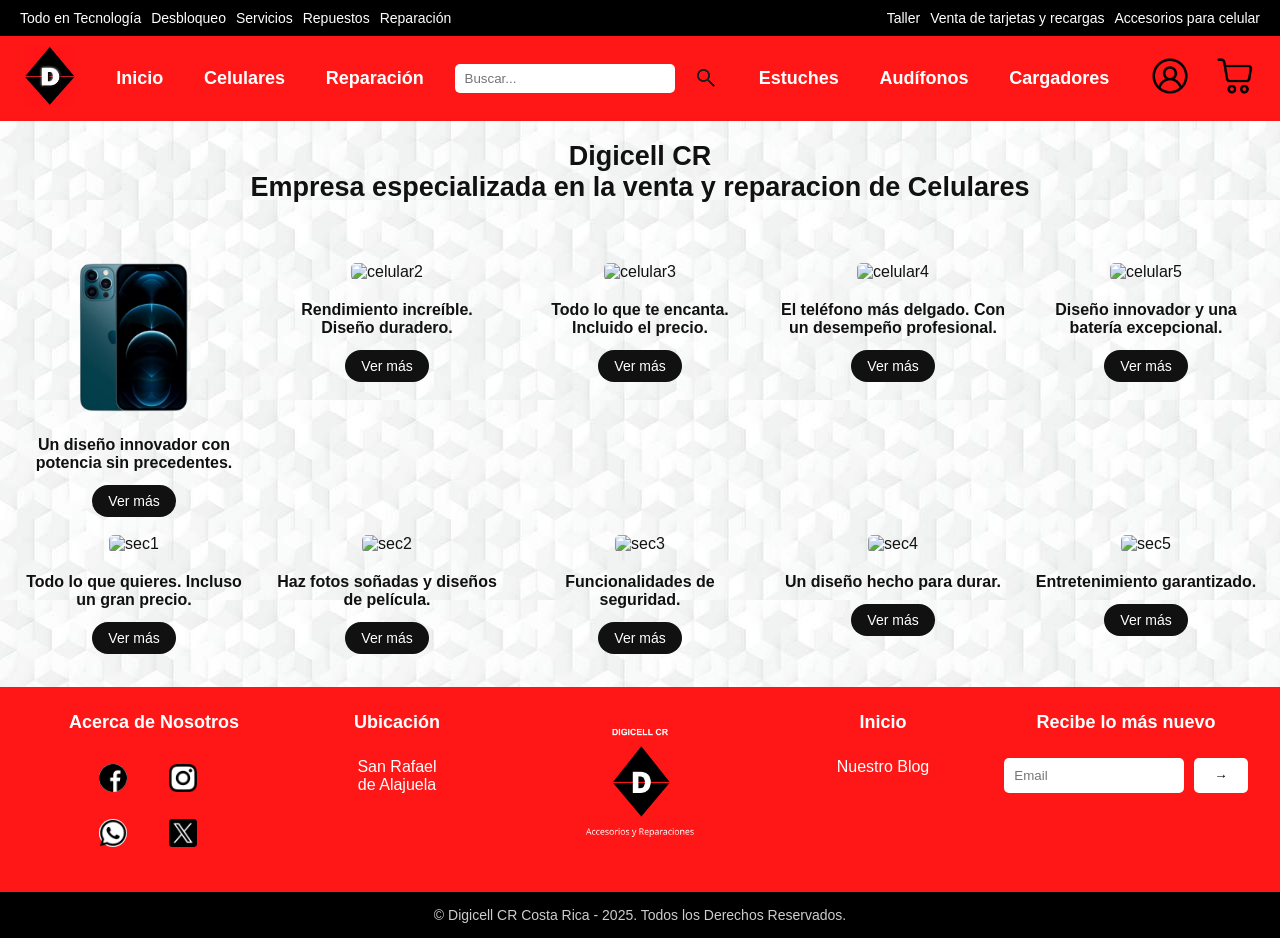
==== index.html @ 86ec99e8 "2" ====
<!doctype html>
<html lang="es">
<head>
  <meta charset="utf-8" />
  <meta name="viewport" content="width=device-width, initial-scale=1" />
  <title>Digicell CR</title>
  <link rel="stylesheet" href="/css/estilos.css">
</head>
<body>

  <div class="topbar">
    <div class="izquierda">
      <span>Todo en Tecnología</span>
      <span>Desbloqueo</span>
      <span>Servicios</span>
      <span>Repuestos</span>
      <span>Reparación</span>
    </div>
    <div class="derecha">
      <span>Taller</span>
      <span>Venta de tarjetas y recargas</span>
      <span>Accesorios para celular</span>
    </div>
  </div>

  <!-- Menú de navegación -->
  <nav>
    <a href="index.html"><img width="50" height="60" src="/Images/logo.jpg" alt="Logo Digicell"></a>
    <a href="#">Inicio</a>
    <a href="#">Celulares</a>
    <a href="#">Reparación</a>
    <div class="search-bar">
      <input type="text" placeholder="Buscar...">
      <a href="#"><img src="/Images/search_24dp_1F1F1F_FILL0_wght400_GRAD0_opsz24.png" alt="Buscar"></a>
    </div>
    <a href="#">Estuches</a>
    <a href="#">Audífonos</a>
    <a href="#">Cargadores</a>
    <div class="usuario-carrito">
      <a href="#"><img width="40" height="40" src="/Images/avatar.png" alt="Usuario"></a>
      <a href="#"><img width="40" height="40" src="/Images/carro-de-la-compra.png" alt="Carrito"></a>
    </div>
  </nav>

  <section class="descripcion">
    <div><h1>Digicell CR</h1></div>
    <div><h2>Empresa especializada en la venta y reparacion de Celulares</h2></div>
  </section>

  <section class="productos">
    <div class="producto"><img src="/Images/celular1.png" alt="celular1" /><p>Un diseño innovador con potencia sin precedentes.</p><a href="#" class="btn-ver">Ver más</a></div>
    <div class="producto"><img src="/images/celular2.jpg" alt="celular2" /><p>Rendimiento increíble. Diseño duradero.</p><a href="#" class="btn-ver">Ver más</a></div>
    <div class="producto"><img src="/images/celular3.png" alt="celular3" /><p>Todo lo que te encanta. Incluido el precio.</p><a href="#" class="btn-ver">Ver más</a></div>
    <div class="producto"><img src="/images/celular4.png" alt="celular4" /><p>El teléfono más delgado. Con un desempeño profesional.</p><a href="#" class="btn-ver">Ver más</a></div>
    <div class="producto"><img src="/images/celular5.png" alt="celular5" /><p>Diseño innovador y una batería excepcional.</p><a href="#" class="btn-ver">Ver más</a></div>
    <div class="producto"><img src="/images/celular6.png" alt="sec1" /><p>Todo lo que quieres. Incluso un gran precio.</p><a href="#" class="btn-ver">Ver más</a></div>
    <div class="producto"><img src="/images/celular7.png" alt="sec2" /><p>Haz fotos soñadas y diseños de película.</p><a href="#" class="btn-ver">Ver más</a></div>
    <div class="producto"><img src="/images/celular8.png" alt="sec3" /><p>Funcionalidades de seguridad.</p><a href="#" class="btn-ver">Ver más</a></div>
    <div class="producto"><img src="/images/celular9.jpg" alt="sec4" /><p>Un diseño hecho para durar.</p><a href="#" class="btn-ver">Ver más</a></div>
    <div class="producto"><img src="/images/celular10.png" alt="sec5" /><p>Entretenimiento garantizado.</p><a href="#" class="btn-ver">Ver más</a></div>
  </section>

  <!-- Footer idéntico al original -->
  <footer>
    <div class="footer-top">
      <div>
        <h3>Acerca de Nosotros</h3>
        <div class="social-iconos">
          <a href="#"><img src="/Images/facebook.png" alt="Facebook"></a>
          <a href="#"><img src="/Images/instagram.png" alt="Instagram"></a>
          <a href="#"><img src="/Images/whatsapp.png" alt="WhatsApp"></a>
          <a href="#"><img src="/Images/twitter-x.png" alt="X"></a>
        </div>
      </div>
      <div>
        <h3>Ubicación</h3>
        <p>San Rafael<br>de Alajuela</p>
      </div>
      <div>
        <a id="logofooter" href="index.html"><img width="150" height="150" src="/Images/DI - 1.png" alt="Logo Digicell"></a>
      </div>
      <div>
        <h3>Inicio</h3>
        <a href="/html/nuestroBlog.html">Nuestro Blog</a>
    </div>
    <div>
        <h3>Recibe lo más nuevo</h3>
        <div class="lo-mas-nuevo">
        <input type="email" placeholder="Email">
        <button>→</button>
        </div>
    </div>
    </div>
    <div class="footer-bottom">
    © Digicell CR Costa Rica - 2025. Todos los Derechos Reservados.
    </div>
    </footer>

</body>
</html>
---- css/estilos.css ----
/* Reset y estilos base */
* { box-sizing: border-box; margin: 0; padding: 0; }
body { font-family: Arial, Helvetica, sans-serif; background: #f4f4f4; color: #111; background-image: url(/Images/abstract-seamless-white-and-grey-square-3d-pattern-background-modern-geometric-texture-design-illustration-vector.jpg);}

/* Barra superior */
.topbar {
  background: black;
  color: white;
  display: flex;
  justify-content: space-between;
  align-items: center;
  flex-wrap: wrap;
  padding: 10px 20px;
  font-size: 14px;
}

.topbar .izquierda, .topbar .derecha {
  display: flex;
  flex-wrap: wrap;
  gap: 10px;
  align-items: center;
}

/* Menú principal */
nav {
  background: #ff1616;
  display: flex;
  align-items: center;
  justify-content: space-around;
  flex-wrap: wrap;
  padding: 5px;
}

nav a {
  color: white;
  text-decoration: none;
  font-weight: bold;
  font-size: 18px;
  padding: 5px 10px;
}

nav a:hover {
  text-decoration: underline;
}

.search-bar img {
  vertical-align: middle;
  margin-left: 5px;
  height: 24px;
  width: 24px;
}
.search-bar input {
  padding: 7px 10px;
  border: none;
  border-radius: 5px;
  width: 220px;
}

.descripcion{
  font-size: 18px;
  margin: 20px 0;
  text-align: center;
}

/* Productos */
.productos {
  display: grid;
  grid-template-columns: repeat(auto-fit, minmax(180px, 1fr));
  max-width: 1400px;
  margin: 0 auto;
  text-align: center;
  gap: 25px;
  justify-items: center;
  padding: 40px 20px;
}

.producto img {
  width: 150px;
  height: 149px;
  object-fit: cover;
  border-radius: 5px;
  box-shadow: 0 0px 0px rgba(0,0,0,0.2);
}
.producto p { margin: 20px 0; font-weight: bold; }
.btn-ver {
  background: #111;
  color: white;
  padding: 8px 16px;
  border-radius: 20px;
  text-decoration: none;
  font-size: 14px;
}


.btn-ver:hover { background: #e60000; }

/* Limitar máximo 5 columnas en pantallas grandes */
@media (min-width: 1200px) {
  .productos {
    grid-template-columns: repeat(5, 1fr);
  }
}

/* Footer */
footer {
  margin-top: auto;
  background: #ff1616;
  color: white;
  text-align: center;
}

.footer-top {
  display: grid;
  grid-template-columns: repeat(auto-fit, minmax(150px, 1fr));
  gap: 35px;
  max-width: 1200px;
  
  margin: 0 auto;
  padding: 25px 10px;

}

.footer-top h3 {
  font-size: 18px;
  margin-bottom: 25px;
}

.footer-top a {
  color: white;
  text-decoration: none;
  display: block;
  margin-bottom: 1px;
}

.footer-top a:hover {
  text-decoration: underline;
}

/* Íconos sociales */
.social-iconos {
  display: grid;
  grid-template-columns: repeat(2, 40px);
  grid-template-rows: repeat(2, 40px);
  justify-content: center;
  align-items: center;
  gap: 15px 30px;
  margin: 0 auto;
}

.social-iconos a {
  display: flex;
  align-items: center;
  justify-content: center;
  width: 28px;
  height: 28px;
  background: white;
  border-radius: 51%;
  transition: transform 0.2s ease;
}

.social-iconos img {
  width: 28px;
  height: 28px;
}

/* Formulario newsletter */
.lo-mas-nuevo {
  display: flex;
  gap: 10px;
  margin-top: 10px;
  justify-content: center;
}

.lo-mas-nuevo input {
  padding: 10px;
  border-radius: 5px;
  border: none;
  width: 180px;
}

.lo-mas-nuevo button {
  background: white;
  border: none;
  padding: 10px 20px;
  border-radius: 5px;
  cursor: pointer;
  font-weight: bold;
}

/* Footer inferior */
.footer-bottom {
  background: black;
  color: #ccc;
  padding: 15px;
  font-size: 14px;
  text-align: center;
}
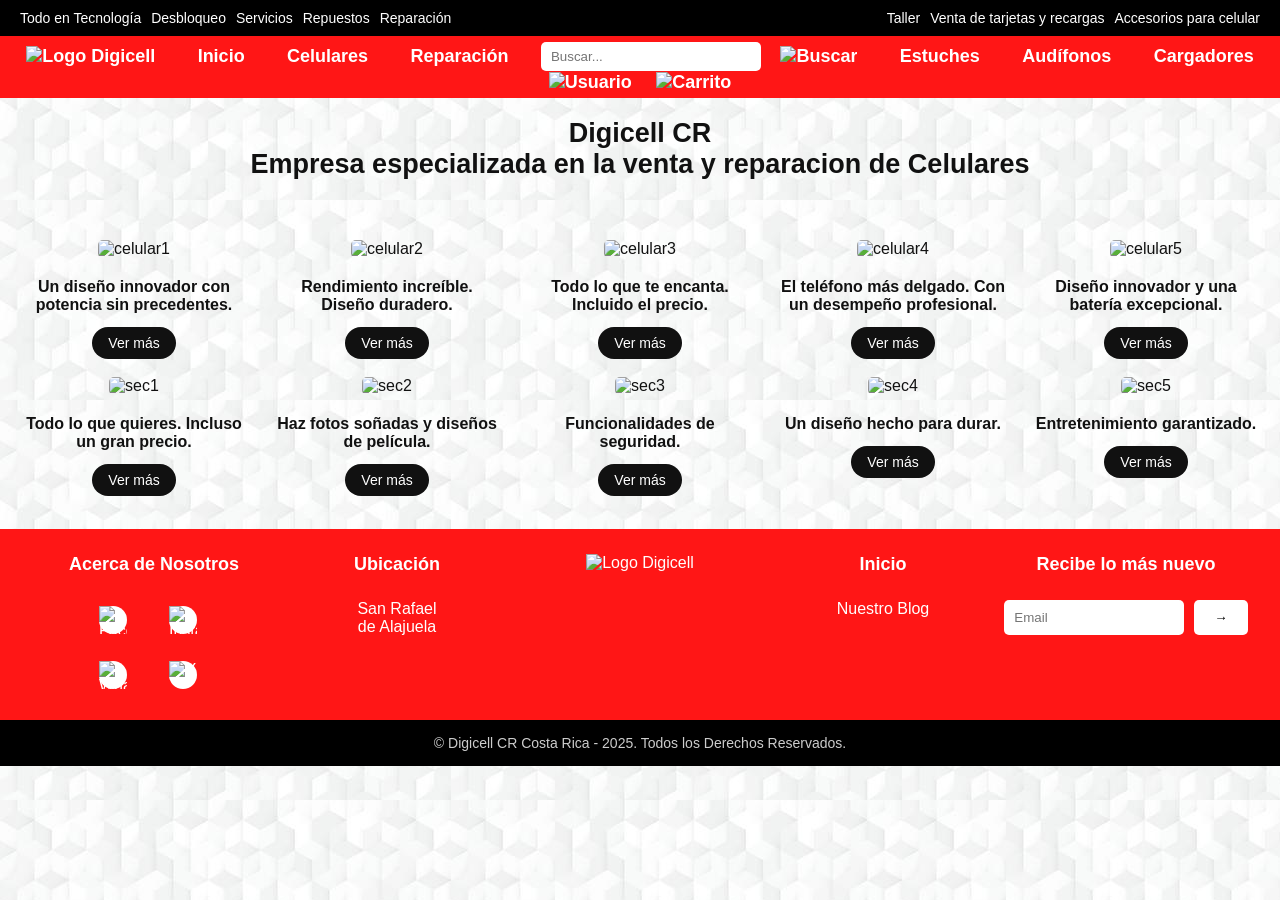
==== commit 0b45e019: "c" ====
--- a/index.html
+++ b/index.html
@@ -4,7 +4,7 @@
   <meta charset="utf-8" />
   <meta name="viewport" content="width=device-width, initial-scale=1" />
   <title>Digicell CR</title>
-  <link rel="stylesheet" href="/css/estilos.css">
+  <link rel="stylesheet" href="estilos.css">
 </head>
 <body>
 
@@ -25,20 +25,20 @@
 
   <!-- Menú de navegación -->
   <nav>
-    <a href="index.html"><img width="50" height="60" src="/Images/logo.jpg" alt="Logo Digicell"></a>
+    <a href="index.html"><img width="50" height="60" src="images/logo.jpg" alt="Logo Digicell"></a>
     <a href="#">Inicio</a>
     <a href="#">Celulares</a>
     <a href="#">Reparación</a>
     <div class="search-bar">
       <input type="text" placeholder="Buscar...">
-      <a href="#"><img src="/Images/search_24dp_1F1F1F_FILL0_wght400_GRAD0_opsz24.png" alt="Buscar"></a>
+      <a href="#"><img src="images/search_24dp_1F1F1F_FILL0_wght400_GRAD0_opsz24.png" alt="Buscar"></a>
     </div>
     <a href="#">Estuches</a>
     <a href="#">Audífonos</a>
     <a href="#">Cargadores</a>
     <div class="usuario-carrito">
-      <a href="#"><img width="40" height="40" src="/Images/avatar.png" alt="Usuario"></a>
-      <a href="#"><img width="40" height="40" src="/Images/carro-de-la-compra.png" alt="Carrito"></a>
+      <a href="#"><img width="40" height="40" src="images/avatar.png" alt="Usuario"></a>
+      <a href="#"><img width="40" height="40" src="images/carro-de-la-compra.png" alt="Carrito"></a>
     </div>
   </nav>
 
@@ -48,16 +48,16 @@
   </section>
 
   <section class="productos">
-    <div class="producto"><img src="/Images/celular1.png" alt="celular1" /><p>Un diseño innovador con potencia sin precedentes.</p><a href="#" class="btn-ver">Ver más</a></div>
-    <div class="producto"><img src="/images/celular2.jpg" alt="celular2" /><p>Rendimiento increíble. Diseño duradero.</p><a href="#" class="btn-ver">Ver más</a></div>
-    <div class="producto"><img src="/images/celular3.png" alt="celular3" /><p>Todo lo que te encanta. Incluido el precio.</p><a href="#" class="btn-ver">Ver más</a></div>
-    <div class="producto"><img src="/images/celular4.png" alt="celular4" /><p>El teléfono más delgado. Con un desempeño profesional.</p><a href="#" class="btn-ver">Ver más</a></div>
-    <div class="producto"><img src="/images/celular5.png" alt="celular5" /><p>Diseño innovador y una batería excepcional.</p><a href="#" class="btn-ver">Ver más</a></div>
-    <div class="producto"><img src="/images/celular6.png" alt="sec1" /><p>Todo lo que quieres. Incluso un gran precio.</p><a href="#" class="btn-ver">Ver más</a></div>
-    <div class="producto"><img src="/images/celular7.png" alt="sec2" /><p>Haz fotos soñadas y diseños de película.</p><a href="#" class="btn-ver">Ver más</a></div>
-    <div class="producto"><img src="/images/celular8.png" alt="sec3" /><p>Funcionalidades de seguridad.</p><a href="#" class="btn-ver">Ver más</a></div>
-    <div class="producto"><img src="/images/celular9.jpg" alt="sec4" /><p>Un diseño hecho para durar.</p><a href="#" class="btn-ver">Ver más</a></div>
-    <div class="producto"><img src="/images/celular10.png" alt="sec5" /><p>Entretenimiento garantizado.</p><a href="#" class="btn-ver">Ver más</a></div>
+    <div class="producto"><img src="images/celular1.png" alt="celular1" /><p>Un diseño innovador con potencia sin precedentes.</p><a href="#" class="btn-ver">Ver más</a></div>
+    <div class="producto"><img src="images/celular2.jpg" alt="celular2" /><p>Rendimiento increíble. Diseño duradero.</p><a href="#" class="btn-ver">Ver más</a></div>
+    <div class="producto"><img src="images/celular3.png" alt="celular3" /><p>Todo lo que te encanta. Incluido el precio.</p><a href="#" class="btn-ver">Ver más</a></div>
+    <div class="producto"><img src="images/celular4.png" alt="celular4" /><p>El teléfono más delgado. Con un desempeño profesional.</p><a href="#" class="btn-ver">Ver más</a></div>
+    <div class="producto"><img src="images/celular5.png" alt="celular5" /><p>Diseño innovador y una batería excepcional.</p><a href="#" class="btn-ver">Ver más</a></div>
+    <div class="producto"><img src="images/celular6.png" alt="sec1" /><p>Todo lo que quieres. Incluso un gran precio.</p><a href="#" class="btn-ver">Ver más</a></div>
+    <div class="producto"><img src="images/celular7.png" alt="sec2" /><p>Haz fotos soñadas y diseños de película.</p><a href="#" class="btn-ver">Ver más</a></div>
+    <div class="producto"><img src="images/celular8.png" alt="sec3" /><p>Funcionalidades de seguridad.</p><a href="#" class="btn-ver">Ver más</a></div>
+    <div class="producto"><img src="images/celular9.jpg" alt="sec4" /><p>Un diseño hecho para durar.</p><a href="#" class="btn-ver">Ver más</a></div>
+    <div class="producto"><img src="images/celular10.png" alt="sec5" /><p>Entretenimiento garantizado.</p><a href="#" class="btn-ver">Ver más</a></div>
   </section>
 
   <!-- Footer idéntico al original -->
@@ -66,10 +66,10 @@
       <div>
         <h3>Acerca de Nosotros</h3>
         <div class="social-iconos">
-          <a href="#"><img src="/Images/facebook.png" alt="Facebook"></a>
-          <a href="#"><img src="/Images/instagram.png" alt="Instagram"></a>
-          <a href="#"><img src="/Images/whatsapp.png" alt="WhatsApp"></a>
-          <a href="#"><img src="/Images/twitter-x.png" alt="X"></a>
+          <a href="#"><img src="images/facebook.png" alt="Facebook"></a>
+          <a href="#"><img src="images/instagram.png" alt="Instagram"></a>
+          <a href="#"><img src="images/whatsapp.png" alt="WhatsApp"></a>
+          <a href="#"><img src="images/twitter-x.png" alt="X"></a>
         </div>
       </div>
       <div>
@@ -77,11 +77,11 @@
         <p>San Rafael<br>de Alajuela</p>
       </div>
       <div>
-        <a id="logofooter" href="index.html"><img width="150" height="150" src="/Images/DI - 1.png" alt="Logo Digicell"></a>
+        <a id="logofooter" href="index.html"><img width="150" height="150" src="images/DI - 1.png" alt="Logo Digicell"></a>
       </div>
       <div>
         <h3>Inicio</h3>
-        <a href="/html/nuestroBlog.html">Nuestro Blog</a>
+        <a href="html/nuestroBlog.html">Nuestro Blog</a>
     </div>
     <div>
         <h3>Recibe lo más nuevo</h3>
--- a/estilos.css
+++ b/estilos.css
@@ -0,0 +1,198 @@
+/* Reset y estilos base */
+* { box-sizing: border-box; margin: 0; padding: 0; }
+body { font-family: Arial, Helvetica, sans-serif; background: #f4f4f4; color: #111; background-image: url(/Images/abstract-seamless-white-and-grey-square-3d-pattern-background-modern-geometric-texture-design-illustration-vector.jpg);}
+
+/* Barra superior */
+.topbar {
+  background: black;
+  color: white;
+  display: flex;
+  justify-content: space-between;
+  align-items: center;
+  flex-wrap: wrap;
+  padding: 10px 20px;
+  font-size: 14px;
+}
+
+.topbar .izquierda, .topbar .derecha {
+  display: flex;
+  flex-wrap: wrap;
+  gap: 10px;
+  align-items: center;
+}
+
+/* Menú principal */
+nav {
+  background: #ff1616;
+  display: flex;
+  align-items: center;
+  justify-content: space-around;
+  flex-wrap: wrap;
+  padding: 5px;
+}
+
+nav a {
+  color: white;
+  text-decoration: none;
+  font-weight: bold;
+  font-size: 18px;
+  padding: 5px 10px;
+}
+
+nav a:hover {
+  text-decoration: underline;
+}
+
+.search-bar img {
+  vertical-align: middle;
+  margin-left: 5px;
+  height: 24px;
+  width: 24px;
+}
+.search-bar input {
+  padding: 7px 10px;
+  border: none;
+  border-radius: 5px;
+  width: 220px;
+}
+
+.descripcion{
+  font-size: 18px;
+  margin: 20px 0;
+  text-align: center;
+}
+
+/* Productos */
+.productos {
+  display: grid;
+  grid-template-columns: repeat(auto-fit, minmax(180px, 1fr));
+  max-width: 1400px;
+  margin: 0 auto;
+  text-align: center;
+  gap: 25px;
+  justify-items: center;
+  padding: 40px 20px;
+}
+
+.producto img {
+  width: 150px;
+  height: 149px;
+  object-fit: cover;
+  border-radius: 5px;
+  box-shadow: 0 0px 0px rgba(0,0,0,0.2);
+}
+.producto p { margin: 20px 0; font-weight: bold; }
+.btn-ver {
+  background: #111;
+  color: white;
+  padding: 8px 16px;
+  border-radius: 20px;
+  text-decoration: none;
+  font-size: 14px;
+}
+
+
+.btn-ver:hover { background: #e60000; }
+
+/* Limitar máximo 5 columnas en pantallas grandes */
+@media (min-width: 1200px) {
+  .productos {
+    grid-template-columns: repeat(5, 1fr);
+  }
+}
+
+/* Footer */
+footer {
+  margin-top: auto;
+  background: #ff1616;
+  color: white;
+  text-align: center;
+}
+
+.footer-top {
+  display: grid;
+  grid-template-columns: repeat(auto-fit, minmax(150px, 1fr));
+  gap: 35px;
+  max-width: 1200px;
+  
+  margin: 0 auto;
+  padding: 25px 10px;
+
+}
+
+.footer-top h3 {
+  font-size: 18px;
+  margin-bottom: 25px;
+}
+
+.footer-top a {
+  color: white;
+  text-decoration: none;
+  display: block;
+  margin-bottom: 1px;
+}
+
+.footer-top a:hover {
+  text-decoration: underline;
+}
+
+/* Íconos sociales */
+.social-iconos {
+  display: grid;
+  grid-template-columns: repeat(2, 40px);
+  grid-template-rows: repeat(2, 40px);
+  justify-content: center;
+  align-items: center;
+  gap: 15px 30px;
+  margin: 0 auto;
+}
+
+.social-iconos a {
+  display: flex;
+  align-items: center;
+  justify-content: center;
+  width: 28px;
+  height: 28px;
+  background: white;
+  border-radius: 51%;
+  transition: transform 0.2s ease;
+}
+
+.social-iconos img {
+  width: 28px;
+  height: 28px;
+}
+
+/* Formulario newsletter */
+.lo-mas-nuevo {
+  display: flex;
+  gap: 10px;
+  margin-top: 10px;
+  justify-content: center;
+}
+
+.lo-mas-nuevo input {
+  padding: 10px;
+  border-radius: 5px;
+  border: none;
+  width: 180px;
+}
+
+.lo-mas-nuevo button {
+  background: white;
+  border: none;
+  padding: 10px 20px;
+  border-radius: 5px;
+  cursor: pointer;
+  font-weight: bold;
+}
+
+/* Footer inferior */
+.footer-bottom {
+  background: black;
+  color: #ccc;
+  padding: 15px;
+  font-size: 14px;
+  text-align: center;
+}
+
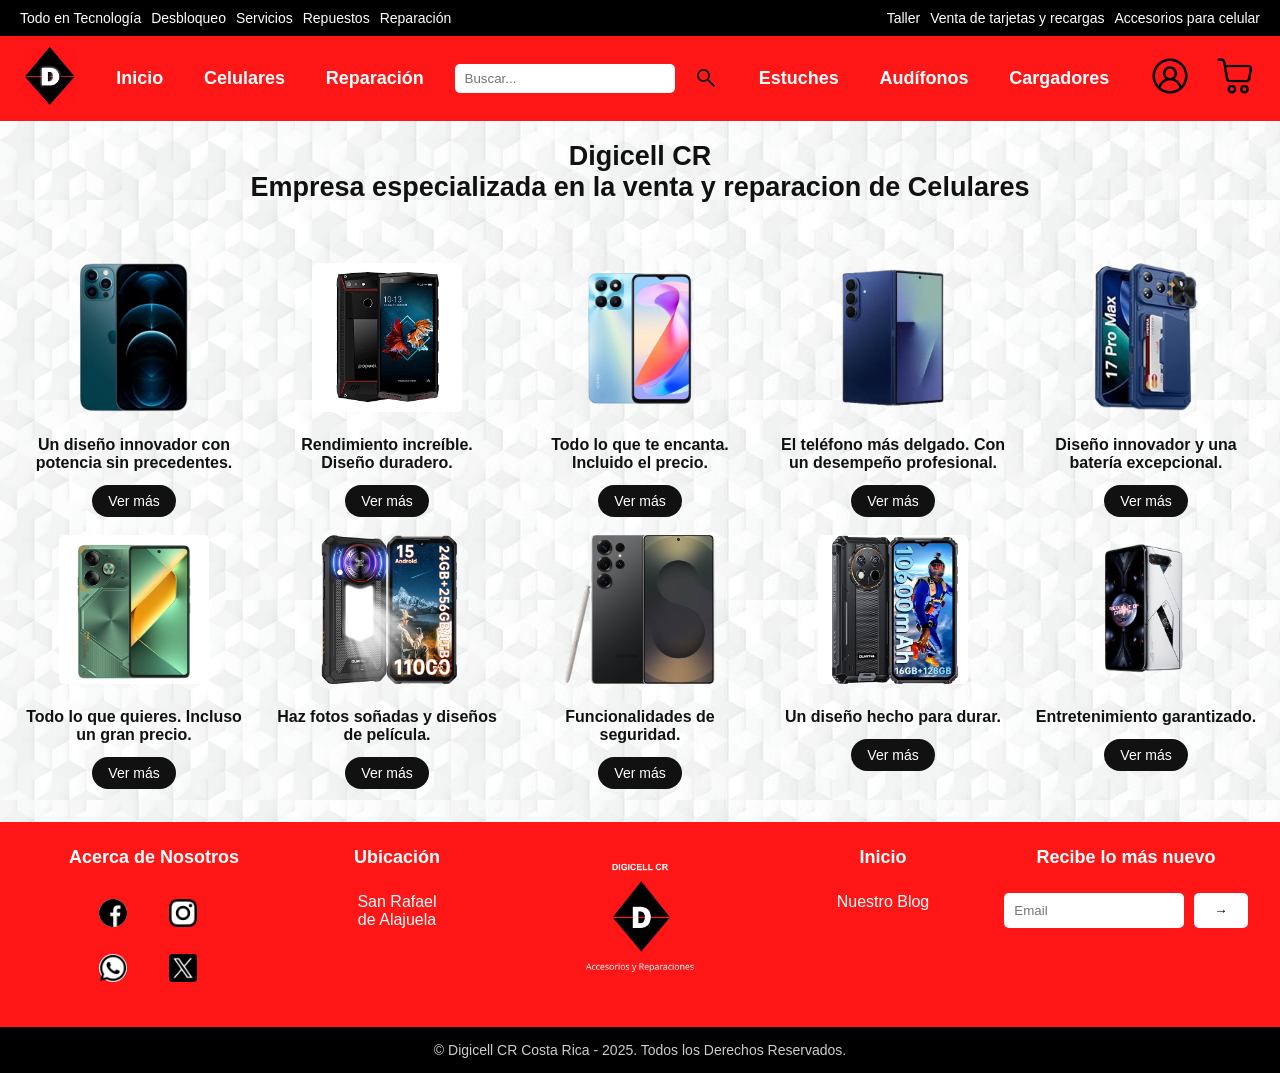
==== commit df51ca79: "a" ====
--- a/index.html
+++ b/index.html
@@ -25,20 +25,20 @@
 
   <!-- Menú de navegación -->
   <nav>
-    <a href="index.html"><img width="50" height="60" src="images/logo.jpg" alt="Logo Digicell"></a>
+    <a href="index.html"><img width="50" height="60" src="logo.jpg" alt="Logo Digicell"></a>
     <a href="#">Inicio</a>
     <a href="#">Celulares</a>
     <a href="#">Reparación</a>
     <div class="search-bar">
       <input type="text" placeholder="Buscar...">
-      <a href="#"><img src="images/search_24dp_1F1F1F_FILL0_wght400_GRAD0_opsz24.png" alt="Buscar"></a>
+      <a href="#"><img src="search_24dp_1F1F1F_FILL0_wght400_GRAD0_opsz24.png" alt="Buscar"></a>
     </div>
     <a href="#">Estuches</a>
     <a href="#">Audífonos</a>
     <a href="#">Cargadores</a>
     <div class="usuario-carrito">
-      <a href="#"><img width="40" height="40" src="images/avatar.png" alt="Usuario"></a>
-      <a href="#"><img width="40" height="40" src="images/carro-de-la-compra.png" alt="Carrito"></a>
+      <a href="#"><img width="40" height="40" src="avatar.png" alt="Usuario"></a>
+      <a href="#"><img width="40" height="40" src="carro-de-la-compra.png" alt="Carrito"></a>
     </div>
   </nav>
 
@@ -48,16 +48,16 @@
   </section>
 
   <section class="productos">
-    <div class="producto"><img src="images/celular1.png" alt="celular1" /><p>Un diseño innovador con potencia sin precedentes.</p><a href="#" class="btn-ver">Ver más</a></div>
-    <div class="producto"><img src="images/celular2.jpg" alt="celular2" /><p>Rendimiento increíble. Diseño duradero.</p><a href="#" class="btn-ver">Ver más</a></div>
-    <div class="producto"><img src="images/celular3.png" alt="celular3" /><p>Todo lo que te encanta. Incluido el precio.</p><a href="#" class="btn-ver">Ver más</a></div>
-    <div class="producto"><img src="images/celular4.png" alt="celular4" /><p>El teléfono más delgado. Con un desempeño profesional.</p><a href="#" class="btn-ver">Ver más</a></div>
-    <div class="producto"><img src="images/celular5.png" alt="celular5" /><p>Diseño innovador y una batería excepcional.</p><a href="#" class="btn-ver">Ver más</a></div>
-    <div class="producto"><img src="images/celular6.png" alt="sec1" /><p>Todo lo que quieres. Incluso un gran precio.</p><a href="#" class="btn-ver">Ver más</a></div>
-    <div class="producto"><img src="images/celular7.png" alt="sec2" /><p>Haz fotos soñadas y diseños de película.</p><a href="#" class="btn-ver">Ver más</a></div>
-    <div class="producto"><img src="images/celular8.png" alt="sec3" /><p>Funcionalidades de seguridad.</p><a href="#" class="btn-ver">Ver más</a></div>
-    <div class="producto"><img src="images/celular9.jpg" alt="sec4" /><p>Un diseño hecho para durar.</p><a href="#" class="btn-ver">Ver más</a></div>
-    <div class="producto"><img src="images/celular10.png" alt="sec5" /><p>Entretenimiento garantizado.</p><a href="#" class="btn-ver">Ver más</a></div>
+    <div class="producto"><img src="celular1.png" alt="celular1" /><p>Un diseño innovador con potencia sin precedentes.</p><a href="#" class="btn-ver">Ver más</a></div>
+    <div class="producto"><img src="celular2.jpg" alt="celular2" /><p>Rendimiento increíble. Diseño duradero.</p><a href="#" class="btn-ver">Ver más</a></div>
+    <div class="producto"><img src="celular3.png" alt="celular3" /><p>Todo lo que te encanta. Incluido el precio.</p><a href="#" class="btn-ver">Ver más</a></div>
+    <div class="producto"><img src="celular4.png" alt="celular4" /><p>El teléfono más delgado. Con un desempeño profesional.</p><a href="#" class="btn-ver">Ver más</a></div>
+    <div class="producto"><img src="celular5.png" alt="celular5" /><p>Diseño innovador y una batería excepcional.</p><a href="#" class="btn-ver">Ver más</a></div>
+    <div class="producto"><img src="celular6.png" alt="sec1" /><p>Todo lo que quieres. Incluso un gran precio.</p><a href="#" class="btn-ver">Ver más</a></div>
+    <div class="producto"><img src="celular7.png" alt="sec2" /><p>Haz fotos soñadas y diseños de película.</p><a href="#" class="btn-ver">Ver más</a></div>
+    <div class="producto"><img src="celular8.png" alt="sec3" /><p>Funcionalidades de seguridad.</p><a href="#" class="btn-ver">Ver más</a></div>
+    <div class="producto"><img src="celular9.jpg" alt="sec4" /><p>Un diseño hecho para durar.</p><a href="#" class="btn-ver">Ver más</a></div>
+    <div class="producto"><img src="celular10.png" alt="sec5" /><p>Entretenimiento garantizado.</p><a href="#" class="btn-ver">Ver más</a></div>
   </section>
 
   <!-- Footer idéntico al original -->
@@ -66,10 +66,10 @@
       <div>
         <h3>Acerca de Nosotros</h3>
         <div class="social-iconos">
-          <a href="#"><img src="images/facebook.png" alt="Facebook"></a>
-          <a href="#"><img src="images/instagram.png" alt="Instagram"></a>
-          <a href="#"><img src="images/whatsapp.png" alt="WhatsApp"></a>
-          <a href="#"><img src="images/twitter-x.png" alt="X"></a>
+          <a href="#"><img src="facebook.png" alt="Facebook"></a>
+          <a href="#"><img src="instagram.png" alt="Instagram"></a>
+          <a href="#"><img src="whatsapp.png" alt="WhatsApp"></a>
+          <a href="#"><img src="twitter-x.png" alt="X"></a>
         </div>
       </div>
       <div>
@@ -77,11 +77,11 @@
         <p>San Rafael<br>de Alajuela</p>
       </div>
       <div>
-        <a id="logofooter" href="index.html"><img width="150" height="150" src="images/DI - 1.png" alt="Logo Digicell"></a>
+        <a id="logofooter" href="index.html"><img width="150" height="150" src="DI - 1.png" alt="Logo Digicell"></a>
       </div>
       <div>
         <h3>Inicio</h3>
-        <a href="html/nuestroBlog.html">Nuestro Blog</a>
+        <a href="nuestroBlog.html">Nuestro Blog</a>
     </div>
     <div>
         <h3>Recibe lo más nuevo</h3>
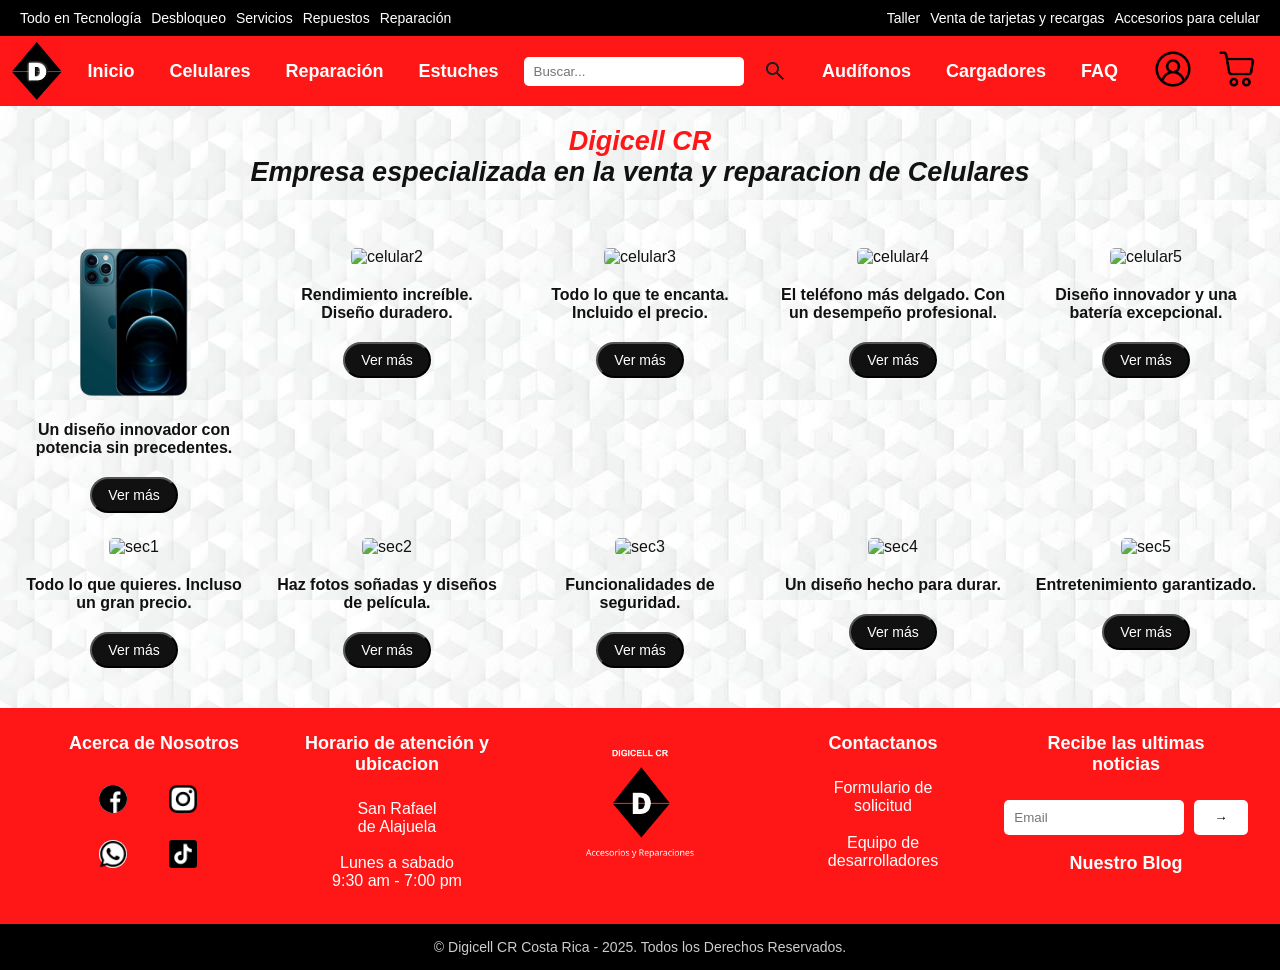
==== commit 15aa1f39: "a" ====
--- a/index.html
+++ b/index.html
@@ -4,7 +4,7 @@
   <meta charset="utf-8" />
   <meta name="viewport" content="width=device-width, initial-scale=1" />
   <title>Digicell CR</title>
-  <link rel="stylesheet" href="estilos.css">
+  <link rel="stylesheet" href="/css/estilos.css">
 </head>
 <body>
 
@@ -25,20 +25,21 @@
 
   <!-- Menú de navegación -->
   <nav>
-    <a href="index.html"><img width="50" height="60" src="logo.jpg" alt="Logo Digicell"></a>
-    <a href="#">Inicio</a>
+    <img width="50" height="60" src="/Images/logo.jpg" alt="Logo Digicell">
+    <a href="index.html">Inicio</a>
     <a href="#">Celulares</a>
     <a href="#">Reparación</a>
+    <a href="#">Estuches</a>
     <div class="search-bar">
       <input type="text" placeholder="Buscar...">
-      <a href="#"><img src="search_24dp_1F1F1F_FILL0_wght400_GRAD0_opsz24.png" alt="Buscar"></a>
+      <a href="#"><img src="/Images/search_24dp_1F1F1F_FILL0_wght400_GRAD0_opsz24.png" alt="Buscar"></a>
     </div>
-    <a href="#">Estuches</a>
     <a href="#">Audífonos</a>
     <a href="#">Cargadores</a>
+    <a href="faq.html">FAQ</a>
     <div class="usuario-carrito">
-      <a href="#"><img width="40" height="40" src="avatar.png" alt="Usuario"></a>
-      <a href="#"><img width="40" height="40" src="carro-de-la-compra.png" alt="Carrito"></a>
+      <a href="#"><img width="40" height="40" src="/Images/avatar.png" alt="Usuario"></a>
+      <a href="#"><img width="40" height="40" src="/Images/carro-de-la-compra.png" alt="Carrito"></a>
     </div>
   </nav>
 
@@ -48,53 +49,73 @@
   </section>
 
   <section class="productos">
-    <div class="producto"><img src="celular1.png" alt="celular1" /><p>Un diseño innovador con potencia sin precedentes.</p><a href="#" class="btn-ver">Ver más</a></div>
-    <div class="producto"><img src="celular2.jpg" alt="celular2" /><p>Rendimiento increíble. Diseño duradero.</p><a href="#" class="btn-ver">Ver más</a></div>
-    <div class="producto"><img src="celular3.png" alt="celular3" /><p>Todo lo que te encanta. Incluido el precio.</p><a href="#" class="btn-ver">Ver más</a></div>
-    <div class="producto"><img src="celular4.png" alt="celular4" /><p>El teléfono más delgado. Con un desempeño profesional.</p><a href="#" class="btn-ver">Ver más</a></div>
-    <div class="producto"><img src="celular5.png" alt="celular5" /><p>Diseño innovador y una batería excepcional.</p><a href="#" class="btn-ver">Ver más</a></div>
-    <div class="producto"><img src="celular6.png" alt="sec1" /><p>Todo lo que quieres. Incluso un gran precio.</p><a href="#" class="btn-ver">Ver más</a></div>
-    <div class="producto"><img src="celular7.png" alt="sec2" /><p>Haz fotos soñadas y diseños de película.</p><a href="#" class="btn-ver">Ver más</a></div>
-    <div class="producto"><img src="celular8.png" alt="sec3" /><p>Funcionalidades de seguridad.</p><a href="#" class="btn-ver">Ver más</a></div>
-    <div class="producto"><img src="celular9.jpg" alt="sec4" /><p>Un diseño hecho para durar.</p><a href="#" class="btn-ver">Ver más</a></div>
-    <div class="producto"><img src="celular10.png" alt="sec5" /><p>Entretenimiento garantizado.</p><a href="#" class="btn-ver">Ver más</a></div>
+    <div class="producto"><img src="/Images/celular1.png" alt="celular1" /><p>Un diseño innovador con potencia sin precedentes.</p><button class="btn-ver" onclick="verProducto('1')">Ver más</button></div>
+    <div class="producto"><img src="/images/celular2.jpg" alt="celular2" /><p>Rendimiento increíble. Diseño duradero.</p><button class="btn-ver" onclick="verProducto('2')">Ver más</button></div>
+    <div class="producto"><img src="/images/celular3.png" alt="celular3" /><p>Todo lo que te encanta. Incluido el precio.</p><button class="btn-ver" onclick="verProducto('3')">Ver más</button></div>
+    <div class="producto"><img src="/images/celular4.png" alt="celular4" /><p>El teléfono más delgado. Con un desempeño profesional.</p><button class="btn-ver" onclick="verProducto('4')">Ver más</button></div>
+    <div class="producto"><img src="/images/celular5.png" alt="celular5" /><p>Diseño innovador y una batería excepcional.</p><button class="btn-ver" onclick="verProducto('5')">Ver más</button></div>
+    <div class="producto"><img src="/images/celular6.png" alt="sec1" /><p>Todo lo que quieres. Incluso un gran precio.</p><button class="btn-ver" onclick="verProducto('6')">Ver más</button></div>
+    <div class="producto"><img src="/images/celular7.png" alt="sec2" /><p>Haz fotos soñadas y diseños de película.</p><button class="btn-ver" onclick="verProducto('7')">Ver más</button></div>
+    <div class="producto"><img src="/images/celular8.png" alt="sec3" /><p>Funcionalidades de seguridad.</p><button class="btn-ver" onclick="verProducto('8')">Ver más</button></div>
+    <div class="producto"><img src="/images/celular9.jpg" alt="sec4" /><p>Un diseño hecho para durar.</p><button class="btn-ver" onclick="verProducto('9')">Ver más</button></div>
+    <div class="producto"><img src="/images/celular10.png" alt="sec5" /><p>Entretenimiento garantizado.</p><button class="btn-ver" onclick="verProducto('10')">Ver más</button></div>
   </section>
+
+  <!-- script boton -->
+  <script>
+  function verProducto(id) {
+    // Redirige a la otra página con el ID del producto en la URL
+    window.location.href = `/html/producto.html?id=${id}`;
+  }
+
+  // Paso 3: mostrar la información del producto
+  const producto = productos[id];
+
+  if (producto) {
+    document.getElementById("nombre").textContent = producto.nombre;
+    document.getElementById("descripcion").textContent = producto.descripcion;
+  } else {
+    document.body.innerHTML = "<h2>Producto no encontrado</h2>";
+  }
+</script>
 
   <!-- Footer idéntico al original -->
   <footer>
     <div class="footer-top">
       <div>
-        <h3>Acerca de Nosotros</h3>
+        <a href="acerca_de_nosotros.html"><h3>Acerca de Nosotros</h3></a>
         <div class="social-iconos">
-          <a href="#"><img src="facebook.png" alt="Facebook"></a>
-          <a href="#"><img src="instagram.png" alt="Instagram"></a>
-          <a href="#"><img src="whatsapp.png" alt="WhatsApp"></a>
-          <a href="#"><img src="twitter-x.png" alt="X"></a>
+          <a href="https://www.facebook.com/digicellcr?mibextid=wwXIfr&rdid=2DJnOGPOuTlvaeyI&share_url=https%3A%2F%2Fwww.facebook.com%2Fshare%2F14Lvy1FkFeQ%2F%3Fmibextid%3DwwXIfr#"><img src="/Images/facebook.png" alt="Facebook"></a>
+          <a href="https://www.instagram.com/digicellcr/?igsh=MXIzcXRqdXh6a3E0OQ%3D%3D#"><img src="/Images/instagram.png" alt="Instagram"></a>
+          <a href="https://api.whatsapp.com/send?phone=%2B50689082962&fbclid=IwVERDUANonoJleHRuA2FlbQIxMAABHjc1VXu8AgMg59hcxSFNCaO0JDqgauUTUbJAHXhORFvG-yzyk1BGI7rTnWCb_aem_7SgqFlS5UCPlm7FW9nM_zg"><img src="/Images/whatsapp.png" alt="WhatsApp"></a>
+          <a href="https://www.tiktok.com/@dixmo19?_t=ZM-90p6Gs0Njz9&_r=1"><img src="/Images/tiktok.png" alt="tik-tok"></a>
         </div>
       </div>
       <div>
-        <h3>Ubicación</h3>
-        <p>San Rafael<br>de Alajuela</p>
+        <h3>Horario de atención y ubicacion</h3>
+        <p>San Rafael<br>de Alajuela</p><br>
+        <p>Lunes a sabado <br>9:30 am - 7:00 pm</p>
       </div>
       <div>
-        <a id="logofooter" href="index.html"><img width="150" height="150" src="DI - 1.png" alt="Logo Digicell"></a>
+        <a id="logofooter" href="index.html"><img width="150" height="150" src="/Images/DI - 1.png" alt="Logo Digicell"></a>
       </div>
-      <div>
-        <h3>Inicio</h3>
-        <a href="nuestroBlog.html">Nuestro Blog</a>
-    </div>
+            <div>
+        <h3>Contactanos</h3>
+        <p><a href="contacto.html">Formulario de <br>solicitud</a></p><br>
+        <p><a href="acerca_de.html">Equipo de <br>desarrolladores</a></p>
+      </div>
     <div>
-        <h3>Recibe lo más nuevo</h3>
+        <h3>Recibe las ultimas noticias</h3>
         <div class="lo-mas-nuevo">
         <input type="email" placeholder="Email">
         <button>→</button>
         </div>
+        <a href="nuestroBlog.html"><br><h3>Nuestro Blog</h3></a>
     </div>
     </div>
     <div class="footer-bottom">
     © Digicell CR Costa Rica - 2025. Todos los Derechos Reservados.
     </div>
     </footer>
-
 </body>
 </html>
--- a/css/estilos.css
+++ b/css/estilos.css
@@ -0,0 +1,201 @@
+/* Reset y estilos base */
+* { box-sizing: border-box; margin: 0; padding: 0; }
+body { font-family: Arial, Helvetica, sans-serif; background: #f4f4f4; color: #111; background-image: url(/Images/abstract-seamless-white-and-grey-square-3d-pattern-background-modern-geometric-texture-design-illustration-vector.jpg);}
+
+/* Barra superior */
+.topbar {
+  background: black;
+  color: white;
+  display: flex;
+  justify-content: space-between;
+  align-items: center;
+  flex-wrap: wrap;
+  padding: 10px 20px;
+  font-size: 14px;
+}
+
+.topbar .izquierda, .topbar .derecha {
+  display: flex;
+  flex-wrap: wrap;
+  gap: 10px;
+  align-items: center;
+}
+
+/* Menú principal */
+nav {
+  background: #ff1616;
+  display: flex;
+  align-items: center;
+  justify-content: space-around;
+  flex-wrap: wrap;
+  padding: 5px;
+}
+
+nav a {
+  color: white;
+  text-decoration: none;
+  font-weight: bold;
+  font-size: 18px;
+  padding: 5px 10px;
+}
+
+nav a:hover {
+  text-decoration: underline;
+}
+
+.search-bar img {
+  vertical-align: middle;
+  margin-left: 5px;
+  height: 24px;
+  width: 24px;
+}
+.search-bar input {
+  padding: 7px 10px;
+  border: none;
+  border-radius: 5px;
+  width: 220px;
+}
+
+.descripcion{
+  font-size: 18px;
+  margin: 20px 0;
+  text-align: center;
+  font-style: oblique;
+}
+
+.descripcion h1{
+  color: #ff1616;
+}
+
+/* Productos */
+.productos {
+  display: grid;
+  grid-template-columns: repeat(auto-fit, minmax(180px, 1fr));
+  max-width: 1400px;
+  margin: 0 auto;
+  text-align: center;
+  gap: 25px;
+  justify-items: center;
+  padding: 40px 20px;
+}
+
+.producto img {
+  width: 150px;
+  height: 149px;
+  object-fit: cover;
+  border-radius: 5px;
+  box-shadow: 0 0px 0px rgba(0,0,0,0.2);
+}
+.producto p { margin: 20px 0; font-weight: bold; }
+.btn-ver {
+  background: #111;
+  color: white;
+  padding: 8px 16px;
+  border-radius: 20px;
+  text-decoration: none;
+  font-size: 14px;
+}
+
+
+.btn-ver:hover { background: #e60000; }
+
+/* Limitar máximo 5 columnas en pantallas grandes */
+@media (min-width: 1200px) {
+  .productos {
+    grid-template-columns: repeat(5, 1fr);
+  }
+}
+
+/* Footer */
+footer {
+  margin-top: auto;
+  background: #ff1616;
+  color: white;
+  text-align: center;
+}
+
+.footer-top {
+  display: grid;
+  grid-template-columns: repeat(auto-fit, minmax(150px, 1fr));
+  gap: 35px;
+  max-width: 1200px;
+  margin: 0 auto;
+  padding: 25px 10px;
+}
+
+.footer-top h3 {
+  font-size: 18px;
+  margin-bottom: 25px;
+}
+
+.footer-top a {
+  color: white;
+  text-decoration: none;
+  display: block;
+  margin-bottom: 1px;
+}
+
+.footer-top a:hover {
+  text-decoration: underline;
+}
+
+/* Íconos sociales */
+.social-iconos {
+  display: grid;
+  grid-template-columns: repeat(2, 40px);
+  grid-template-rows: repeat(2, 40px);
+  justify-content: center;
+  align-items: center;
+  gap: 15px 30px;
+  margin: 0 auto;
+}
+
+.social-iconos a {
+  display: flex;
+  align-items: center;
+  justify-content: center;
+  width: 28px;
+  height: 28px;
+  background: white;
+  border-radius: 51%;
+  transition: transform 0.2s ease;
+}
+
+.social-iconos img {
+  width: 28px;
+  height: 28px;
+}
+
+/* Formulario newsletter */
+.lo-mas-nuevo {
+  display: flex;
+  gap: 10px;
+  margin-top: 10px;
+  justify-content: center;
+}
+
+.lo-mas-nuevo input {
+  padding: 10px;
+  border-radius: 5px;
+  border: none;
+  width: 180px;
+}
+
+.lo-mas-nuevo button {
+  background: white;
+  border: none;
+  padding: 10px 20px;
+  border-radius: 5px;
+  cursor: pointer;
+  font-weight: bold;
+}
+
+/* Footer inferior */
+.footer-bottom {
+  background: black;
+  color: #ccc;
+  padding: 15px;
+  font-size: 14px;
+  text-align: center;
+}
+
